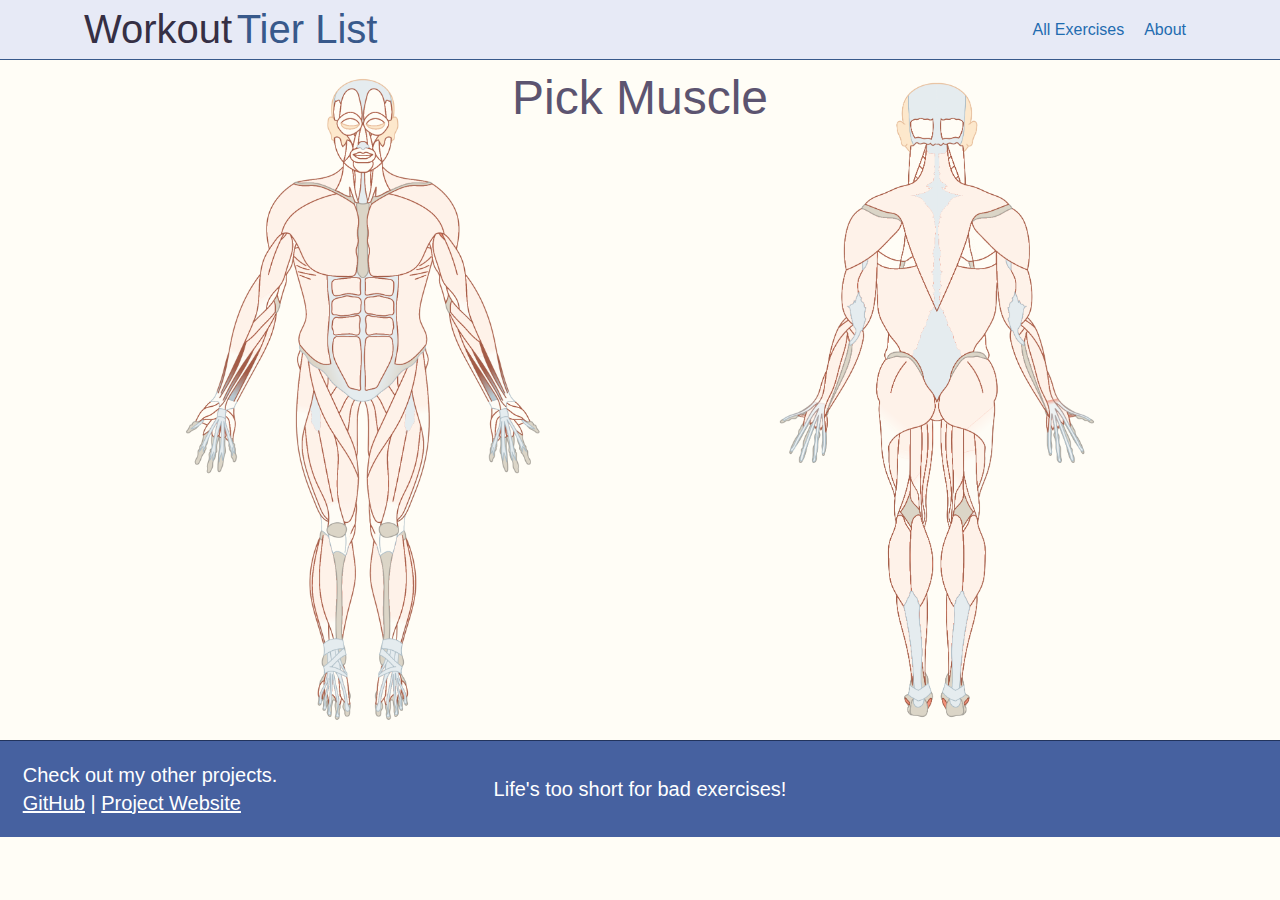
==== index.html @ be27ae37 "Added controller and main view parent" ====
<!DOCTYPE html>
<html lang="en">
  <head>
    <meta name="viewport" content="initial-scale=1, width=device-width" />
    <meta http-equiv="X-UA-Compatible" />
    <meta charset="utf-8" />
    <link rel="stylesheet" href="styles.css" />
    <script defer type="module" src="js/controller.js"></script>
    <title>Exercise tier list</title>
  </head>
  <body>
    <header>
      <div class="center flexBlock">
        <a href="#"
          ><div>
            <span class="black200-txt logo-txt">Workout</span>
            <span class="blue200-txt logo-txt">Tier List</span>
          </div>
        </a>
        <div class="header-right">
          <ul class="flexBlock black200-txt">
            <li>
              <a href="#"><span class="blue250-txt">All Exercises</span></a>
            </li>
            <li>
              <a href="./about.html"> <span class="blue250-txt">About</span></a>
            </li>
          </ul>
        </div>
      </div>
    </header>
    <main class="center">
      <section>
        <h1 class="black300-txt section-title">Pick Muscle</h1>
        <div class="flexBlock main-con">
          <div class="flexBlock mscl-con">
            <div class="mscl-front mscl-img">
              <img src="./img/muscle/front/mscl-trans.png" alt="Human muscle" />
              <!-- FRONT -->
              <!-- Shoulders -->
              <a href="#shoulders" class="shoulders_male_hover shoulder_left"
                >shoulders
              </a>
              <a href="#shoulders" class="shoulders_male_hover shoulder_right"
                >shoulders
              </a>

              <img
                src="./img/muscle/front/shoulders.png"
                alt="Shoulders"
                class="muscle shoulders_male"
              />
              <!-- Traps -->
              <a class="traps_male_hover trap_left" href="#traps">traps</a>
              <a class="traps_male_hover trap_right" href="#traps">traps</a>
              <img
                src="./img/muscle/front/traps.png"
                alt="Traps"
                class="muscle traps_male"
              />
              <!-- Chest -->
              <a class="chest_male_hover" href="#chest">chest</a>
              <img
                src="./img/muscle/front/chest.png"
                alt="Chest"
                class="muscle chest_male"
              />
              <!-- Bicpes -->
              <a class="biceps_male_hover biceps_left" href="#biceps">biceps</a>
              <a class="biceps_male_hover bicpes_right" href="#biceps"
                >biceps</a
              >
              <img
                src="./img/muscle/front/biceps.png"
                alt="Bicpes"
                class="muscle biceps_male"
              />
              <!-- Forearms -->
              <a class="forearms_male_hover forearm_left" href="#forearms"
                >forearms</a
              >
              <a class="forearms_male_hover forearm_right" href="#forearms"
                >forearms</a
              >
              <img
                src="./img/muscle/front/forearms.png"
                alt="Forearms"
                class="muscle forearms_male"
              />
              <!-- Oblique -->
              <a class="oblique_male_hover oblique_left" href="#oblique"
                >oblique</a
              >
              <a class="oblique_male_hover oblique_right" href="#oblique"
                >oblique</a
              >
              <img
                src="./img/muscle/front/oblique.png"
                alt="Oblique"
                class="muscle oblique_male"
              />
              <!-- ABS -->
              <a class="abs_male_hover" href="#abs">abs</a>
              <img
                src="./img/muscle/front/abs.png"
                alt="ABS"
                class="muscle abs_male"
              />
              <!-- Quads -->
              <a class="quads_male_hover" href="#quads">quads</a>
              <img
                src="./img/muscle/front/quads-front.png"
                alt="Quads"
                class="muscle quads_male"
              />
              <!-- Claves -->
              <a class="claves_male_hover" href="#claves">claves</a>
              <img
                src="./img/muscle/front/claves.png"
                alt="Claves"
                class="muscle claves_male"
              />
            </div>

            <div class="mscl-back mscl-img">
              <img src="./img/muscle/back/mscl-trans.png" alt="Human muscle" />
              <!-- BAK -->
              <!-- Shoulders back -->
              <a
                class="shoulders_back_male_hover shoulder_back_left"
                href="#shoulders"
                >shoulders</a
              >
              <a
                class="shoulders_back_male_hover shoulder_back_right"
                href="#shoulders"
                >shoulders</a
              >
              <img
                src="./img/muscle/back/shoulders-back.png"
                alt="Shoulders"
                class="muscle shoulders_back_male"
              />
              <!-- Traps back -->
              <a class="traps_back_male_hover" href="#traps">traps</a>
              <img
                src="./img/muscle/back/traps-back.png"
                alt="Traps"
                class="muscle traps_back_male"
              />
              <!-- Triceps -->
              <a class="triceps_male_hover triceps_left" href="#triceps"
                >triceps</a
              >
              <a class="triceps_male_hover triceps_right" href="#triceps"
                >triceps</a
              >
              <img
                src="./img/muscle/back/triceps.png"
                alt="Triceps"
                class="muscle triceps_male"
              />
              <!-- Lats back -->
              <a class="lats_back_male_hover lats_back_left" href="#lats"
                >lats</a
              >
              <a class="lats_back_male_hover lats_back_right" href="#lats"
                >lats</a
              >
              <img
                src="./img/muscle/back/lats.png"
                alt="Lats"
                class="muscle lats_back_male"
              />
              <!-- Forearms back -->
              <a
                class="forearms_back_male_hover forearms_back_left"
                href="#forearms"
                >forearms</a
              >
              <a
                class="forearms_back_male_hover forearms_back_right"
                href="#forearms"
                >forearms</a
              >
              <img
                src="./img/muscle/back/forearms-back.png"
                alt="Forearms"
                class="muscle forearms_back_male"
              />
              <!-- Glutes back -->
              <a class="glutes_back_male_hover" href="#glutes">glutes</a>
              <img
                src="./img/muscle/back/glutes.png"
                alt="Glutes"
                class="muscle glutes_back_male"
              />
              <!-- Ham back -->
              <a class="ham_back_male_hover" href="#ham">ham</a>
              <img
                src="./img/muscle/back/ham.png"
                alt="Ham"
                class="muscle ham_back_male"
              />
              <!-- Claves back -->
              <a class="claves_back_male_hover" href="#claves">claves</a>
              <img
                src="./img/muscle/back/claves-back.png"
                alt="Claves"
                class="muscle claves_back_male"
              />
            </div>
          </div>
          <section class="mscl-prev hidden flexBlock">
            <img src="./img/preview/biceps.jpg" alt="bicpes" />
            <h2 class="prev-title">Biceps</h2>
            <div class="accordion-content">
              <h3>Muscle structure</h3>
              <div class="expand hidden">XD</div>
            </div>
            <div class="accordion-content">
              <h3>Function</h3>
              <div class="expand">
                <span
                  >Lorem ipsum dolor sit, amet consectetur adipisicing elit.
                  Nulla suscipit iusto incidunt harum sed veniam voluptates
                  reiciendis sapiente nemo cupiditate?</span
                >
              </div>
            </div>
            <button class="tierlist-btn">Go to tier list!</button>
          </section>
          <div class="mscl-tier hidden">
            <div class="tier-row flexBlock">
              <span class="tier-letter">S</span>
              <section class="tier-item">
                <img
                  src="./img/item_img/biceps/biceps_curl.jpg"
                  alt="biceps curl"
                  class="item-img"
                />
                <h2 class="item-title">Biceps Curl</h2>
              </section>
              <section class="tier-item">
                <img
                  src="./img/item_img/biceps/biceps_curl.jpg"
                  alt="biceps curl"
                  class="item-img"
                />
                <h2 class="item-title">Biceps Curl</h2>
              </section>
              <section class="tier-item">
                <img
                  src="./img/item_img/biceps/biceps_curl.jpg"
                  alt="biceps curl"
                  class="item-img"
                />
                <h2 class="item-title">Biceps Curl</h2>
              </section>
              <section class="tier-item">
                <img
                  src="./img/item_img/biceps/biceps_curl.jpg"
                  alt="biceps curl"
                  class="item-img"
                />
                <h2 class="item-title">Biceps Curl</h2>
              </section>
              <section class="tier-item">
                <img
                  src="./img/item_img/biceps/reverse_curl.jpg"
                  alt="Reverse curl"
                  class="item-img"
                />
                <h2 class="item-title">Reverse Curl</h2>
              </section>
            </div>
            <div class="tier-row flexBlock">
              <span class="tier-letter">A</span>
              <section class="tier-item">
                <img
                  src="./img/item_img/biceps/biceps_curl.jpg"
                  alt="biceps curl"
                  class="item-img"
                />
                <h2 class="item-title">Biceps Curl</h2>
              </section>
              <section class="tier-item">
                <img
                  src="./img/item_img/biceps/reverse_curl.jpg"
                  alt="Reverse curl"
                  class="item-img"
                />
                <h2 class="item-title">Reverse Curl</h2>
              </section>
            </div>
            <div class="tier-row flexBlock">
              <span class="tier-letter">b</span>
              <section class="tier-item">
                <img
                  src="./img/item_img/biceps/biceps_curl.jpg"
                  alt="biceps curl"
                  class="item-img"
                />
                <h2 class="item-title">Biceps Curl</h2>
              </section>
              <section class="tier-item">
                <img
                  src="./img/item_img/biceps/reverse_curl.jpg"
                  alt="Reverse curl"
                  class="item-img"
                />
                <h2 class="item-title">Reverse Curl</h2>
              </section>
            </div>
            <div class="tier-row flexBlock">
              <span class="tier-letter">c</span>
              <section class="tier-item">
                <img
                  src="./img/item_img/biceps/biceps_curl.jpg"
                  alt="biceps curl"
                  class="item-img"
                />
                <h2 class="item-title">Biceps Curl</h2>
              </section>
              <section class="tier-item">
                <img
                  src="./img/item_img/biceps/reverse_curl.jpg"
                  alt="Reverse curl"
                  class="item-img"
                />
                <h2 class="item-title">Reverse Curl</h2>
              </section>
            </div>
            <div class="tier-row flexBlock">
              <span class="tier-letter">d</span>
              <section class="tier-item">
                <img
                  src="./img/item_img/biceps/biceps_curl.jpg"
                  alt="biceps curl"
                  class="item-img"
                />
                <h2 class="item-title">Biceps Curl</h2>
              </section>
              <section class="tier-item">
                <img
                  src="./img/item_img/biceps/reverse_curl.jpg"
                  alt="Reverse curl"
                  class="item-img"
                />
                <h2 class="item-title">Reverse Curl</h2>
              </section>
            </div>
            <div class="tier-row flexBlock">
              <span class="tier-letter">e</span>
              <section class="tier-item">
                <img
                  src="./img/item_img/biceps/biceps_curl.jpg"
                  alt="biceps curl"
                  class="item-img"
                />
                <h2 class="item-title">Biceps Curl</h2>
              </section>
              <section class="tier-item">
                <img
                  src="./img/item_img/biceps/reverse_curl.jpg"
                  alt="Reverse curl"
                  class="item-img"
                />
                <h2 class="item-title">Reverse Curl</h2>
              </section>
              <section class="tier-item">
                <img
                  src="./img/item_img/biceps/reverse_curl.jpg"
                  alt="Reverse curl"
                  class="item-img"
                />
                <h2 class="item-title">Reverse Curl</h2>
              </section>
              <section class="tier-item">
                <img
                  src="./img/item_img/biceps/reverse_curl.jpg"
                  alt="Reverse curl"
                  class="item-img"
                />
                <h2 class="item-title">Reverse Curl</h2>
              </section>
              <section class="tier-item">
                <img
                  src="./img/item_img/biceps/reverse_curl.jpg"
                  alt="Reverse curl"
                  class="item-img"
                />
                <h2 class="item-title">Reverse Curl</h2>
              </section>
              <section class="tier-item">
                <img
                  src="./img/item_img/biceps/reverse_curl.jpg"
                  alt="Reverse curl"
                  class="item-img"
                />
                <h2 class="item-title">Reverse Curl</h2>
              </section>
            </div>
            <div class="back">Back</div>
          </div>
        </div>
      </section>
      <div class="modal flexBlock hidden">
        <section class="modal-con">
          <h2 class="modal-title">Biceps Curl</h2>
          <div class="flexBlock">
            <img
              src="./img/modal/biceps/biceps_curl.gif"
              alt="biceps curl gif"
              class="modal-img"
            />
            <section class="modal-content">
              <div class="accordion-content">
                <h3>Overview</h3>
                <div class="expand modal-overview">
                  <span>
                    The biceps curl mainly targets the biceps brachii,
                    brachialis and brachioradialis muscles. The biceps is
                    stronger at elbow flexion when the forearm is supinated
                    (palms turned upward) and weaker when the forearm is
                    pronated. The brachioradialis is at its most effective when
                    the palms are facing inward, and the brachialis is
                    unaffected by forearm rotation. Therefore, the degree of
                    forearm rotation affects the degree of muscle recruitment
                    between the three muscles.</span
                  >
                </div>
              </div>
              <div class="accordion-content">
                <h3>Variation</h3>
                <div class="expand modal-variation flexBlock">
                  <section class="tier-item">
                    <img
                      src="./img/item_img/biceps/biceps_curl.jpg"
                      alt="biceps curl"
                      class="item-img"
                    />
                    <h2 class="item-title">Biceps Curl</h2>
                  </section>
                  <section class="tier-item">
                    <img
                      src="./img/item_img/biceps/biceps_curl.jpg"
                      alt="biceps curl"
                      class="item-img"
                    />
                    <h2 class="item-title">Biceps Curl</h2>
                  </section>
                  <section class="tier-item">
                    <img
                      src="./img/item_img/biceps/biceps_curl.jpg"
                      alt="biceps curl"
                      class="item-img"
                    />
                    <h2 class="item-title">Biceps Curl</h2>
                  </section>
                  <section class="tier-item">
                    <img
                      src="./img/item_img/biceps/biceps_curl.jpg"
                      alt="biceps curl"
                      class="item-img"
                    />
                    <h2 class="item-title">Biceps Curl</h2>
                  </section>
                  <section class="tier-item">
                    <img
                      src="./img/item_img/biceps/biceps_curl.jpg"
                      alt="biceps curl"
                      class="item-img"
                    />
                    <h2 class="item-title">Biceps Curl</h2>
                  </section>
                  <section class="tier-item">
                    <img
                      src="./img/item_img/biceps/biceps_curl.jpg"
                      alt="biceps curl"
                      class="item-img"
                    />
                    <h2 class="item-title">Biceps Curl</h2>
                  </section>
                  <section class="tier-item">
                    <img
                      src="./img/item_img/biceps/biceps_curl.jpg"
                      alt="biceps curl"
                      class="item-img"
                    />
                    <h2 class="item-title">Biceps Curl</h2>
                  </section>
                  <section class="tier-item">
                    <img
                      src="./img/item_img/biceps/biceps_curl.jpg"
                      alt="biceps curl"
                      class="item-img"
                    />
                    <h2 class="item-title">Biceps Curl</h2>
                  </section>
                  <section class="tier-item">
                    <img
                      src="./img/item_img/biceps/biceps_curl.jpg"
                      alt="biceps curl"
                      class="item-img"
                    />
                    <h2 class="item-title">Biceps Curl</h2>
                  </section>
                </div>
              </div>
              <div class="modal-stats flexBlock">
                <div>
                  <h3>Difficulty</h3>
                  <div class="stat-bar flexBlock">
                    <span>Very low</span>
                    <span>low</span>
                    <span>moderate</span>
                    <span>high</span>
                    <span>very high</span>
                  </div>
                  <span>High</span>
                </div>
                <div>
                  <h3>Isolation</h3>
                  <div class="stat-bar flexBlock">
                    <span>Very low</span>
                    <span>low</span>
                    <span>moderate</span>
                    <span>high</span>
                    <span>very high</span>
                  </div>
                  <span>low</span>
                </div>
                <div>
                  <h3>Progression</h3>
                  <div class="stat-bar flexBlock">
                    <span>Very low</span>
                    <span>low</span>
                    <span>moderate</span>
                    <span>high</span>
                    <span>very high</span>
                  </div>
                  <span>moderate</span>
                </div>
              </div>
            </section>
          </div>
        </section>
      </div>
    </main>
    <footer class="footer_main">
      <section class="footer_section">
        <p class="footer_text">Check out my other projects.</p>
        <p class="footer_text">
          <a href="#">GitHub</a> | <a href="#">Project Website</a>
        </p>
      </section>
      <section class="footer_section">
        <p class="footer_text">Life's too short for bad exercises!</p>
      </section>
      <section class="footer_section">
        <p class="footer_text footer_github"><i class="bx bxl-github"></i></p>
      </section>
    </footer>
  </body>
</html>
---- styles.css ----
/* GLOBAL */

* {
  text-decoration: none;
  margin: 0;
  padding: 0;
  font-family: "Open Sans", sans-serif;
  box-sizing: border-box;
  list-style-type: none;
  /* border: solid black 1px; */
}
a > span,
a {
  transition: color 0.5s;
}
a:hover > span,
a:hover {
  color: var(--a-hover);
}
html {
  font-size: 100%;
  -webkit-font-smoothing: antialiased;
}
body {
  background-color: var(--main-background);
}
:root {
  --blue100: #113f67;
  --blue200: #38598b;
  --blue250: #1f6cb0;
  --blue300: #a2a8d3;
  --blue400: #e7eaf6;

  --black100: #2a2438;
  --black200: #352f44;
  --black300: #5c5470;
  --black400: #dbd8e3;

  --a-hover: #84e9ff;

  --main-background: #fffdf6;

  --s-tier: #e87f7f;
  --a-tier: #e8a47f;
  --b-tier: #fff768;
  --c-tier: #b6ff7a;
  --d-tier: #7fe0e8;
  --e-tier: #676fff;
}
.black100-txt {
  color: var(--black100);
}
.black200-txt {
  color: var(--black200);
}
.black300-txt {
  color: var(--black300);
}
.black400-txt {
  color: var(--black400);
}
.blue100-txt {
  color: var(--blue100);
}
.blue200-txt {
  color: var(--blue200);
}
.blue250-txt {
  color: var(--blue250);
}
.blue300-txt {
  color: var(--blue300);
}
.blue400-txt {
  color: var(--blue400);
}

.center {
  margin: 0 auto;
  max-width: 1152px;
  padding: 0 20px;
}
.flexBlock {
  display: flex;
  justify-content: space-between;
  align-items: center;
}
/* HEADER */
header {
  justify-content: space-between;
  width: 100%;
  background-color: var(--blue400);
  height: 60px;
  z-index: 999;
  border-bottom: 1px solid var(--blue200);
}
header > div {
  height: 100%;
}
.logo-txt {
  font-size: 2.5rem;
}
.header-right ul li {
  padding-left: 10px;
  padding-right: 10px;
}
/* MAIN */
h1 {
  text-align: center;
  font-size: 3rem;
  font-weight: 100;
  margin: 10px auto;
}
/* Hide invisible views */
.hidden {
  width: 0;
  visibility: hidden !important;
  display: none !important;
}
/* Fix margin */
.no-margin {
  margin: 0 !important;
}
.main-con {
  width: 100%;
}
.mscl-con {
  width: 100%;
  margin: -75px 0 0 0;
  justify-content: space-around;
}
.mscl-img {
  width: 100%;
  position: relative;
  display: flex;
  align-content: center;
  justify-content: center;
}
.mscl-img > img {
  width: 47vw;
  max-width: 390px;
}

/* TEST */
.shoulders_male_hover {
  width: 12%;
  height: 10%;
  position: absolute;
  top: 17%;
  z-index: 200;
}
.shoulders_male_hover:hover ~ .shoulders_male {
  opacity: 1;
  cursor: pointer;
}
.shoulder_left {
  left: 32%;
}
.shoulder_right {
  left: 56%;
}
/*================= Traps ========================*/
.traps_male_hover {
  width: 6%;
  height: 4%;
  position: absolute;
  top: 15%;
  z-index: 201;
}
.traps_male_hover:hover ~ .traps_male {
  opacity: 1;
  cursor: pointer;
}
.trap_left {
  left: 41%;
}
.trap_right {
  left: 53%;
}
/*================= Chest ========================*/
.chest_male_hover {
  width: 24%;
  height: 12%;
  left: 38%;
  position: absolute;
  top: 20.5%;
  z-index: 201;
}
.chest_male_hover:hover ~ .chest_male {
  display: block;
  opacity: 1;
  cursor: pointer;
}
/*================= Bicpes ========================*/
.biceps_male_hover {
  width: 7%;
  height: 9%;
  position: absolute;
  top: 26%;
  z-index: 203;
}
.biceps_left {
  left: 30%;
}
.bicpes_right {
  left: 62%;
}
.biceps_male_hover:hover ~ .biceps_male {
  opacity: 1;
  cursor: pointer;
}
/*================= Forearms ========================*/
.forearms_male_hover {
  width: 12%;
  height: 14%;
  position: absolute;
  top: 35%;
  z-index: 203;
}
.forearm_left {
  left: 23%;
}
.forearm_right {
  left: 64%;
}
.forearms_male_hover:hover ~ .forearms_male {
  opacity: 1;
  cursor: pointer;
}
/*================= Oblique ========================*/
.oblique_male_hover {
  width: 5%;
  height: 12%;
  position: absolute;
  top: 32%;
  z-index: 203;
}
.oblique_left {
  left: 39%;
}
.oblique_right {
  left: 57%;
}
.oblique_male_hover:hover ~ .oblique_male {
  opacity: 1;
  cursor: pointer;
}
/*================= ABS ========================*/
.abs_male_hover {
  width: 13%;
  height: 14%;
  left: 44%;
  position: absolute;
  top: 33%;
  z-index: 199;
}
.abs_male_hover:hover ~ .abs_male {
  opacity: 1;
  cursor: pointer;
}
/*================= Quads ========================*/
.quads_male_hover {
  width: 25%;
  height: 20%;
  position: absolute;
  top: 48%;
  left: 38%;
  z-index: 203;
}
.quads_male_hover:hover ~ .quads_male {
  opacity: 1;
  cursor: pointer;
}
/*================= Claves ========================*/
.claves_male_hover {
  width: 24%;
  height: 18%;
  position: absolute;
  top: 70%;
  left: 38%;
  z-index: 203;
}
.claves_male_hover:hover ~ .claves_male {
  opacity: 1;
  cursor: pointer;
}

/*=================== Back ===================*/
/*=================== Shoulders Back ===================*/
.shoulders_back_male_hover {
  width: 11%;
  height: 10%;
  position: absolute;
  top: 21%;
  z-index: 200;
}
.shoulders_back_male_hover:hover ~ .shoulders_back_male {
  opacity: 1;
  cursor: pointer;
}
.shoulder_back_left {
  left: 37%;
}
.shoulder_back_right {
  left: 60%;
}
/*=================== Traps Back ===================*/
.traps_back_male_hover {
  width: 26%;
  height: 22%;
  left: 41%;
  position: absolute;
  top: 13%;
  z-index: 196;
}
.traps_back_male_hover:hover ~ .traps_back_male {
  opacity: 1;
  cursor: pointer;
}
/*=================== Triceps ===================*/
.triceps_male_hover {
  width: 7%;
  height: 10%;
  position: absolute;
  top: 30%;
  z-index: 202;
}
.triceps_male_hover:hover ~ .triceps_male {
  opacity: 1;
  cursor: pointer;
}
.triceps_left {
  left: 36%;
}
.triceps_right {
  left: 62%;
  width: 8%;
}
/*=================== Lats Back ===================*/
.lats_back_male_hover {
  width: 11%;
  height: 12%;
  position: absolute;
  top: 31%;
  z-index: 200;
}
.lats_back_male_hover:hover ~ .lats_back_male {
  opacity: 1;
  cursor: pointer;
}
.lats_back_left {
  left: 42%;
}
.lats_back_right {
  left: 54%;
}
/*=================== Forearms Back ===================*/
.forearms_back_male_hover {
  width: 11%;
  height: 14%;
  position: absolute;
  top: 40%;
  z-index: 204;
}
.forearms_back_male_hover:hover ~ .forearms_back_male {
  opacity: 1;
  cursor: pointer;
}
.forearms_back_left {
  left: 31%;
}
.forearms_back_right {
  left: 65%;
  width: 11%;
}
/*=================== Glutes Back ===================*/
.glutes_back_male_hover {
  width: 23%;
  height: 11%;
  left: 42%;
  position: absolute;
  top: 43%;
  z-index: 200;
}
.glutes_back_male_hover:hover ~ .glutes_back_male {
  opacity: 1;
  cursor: pointer;
}
/*=================== Ham Back ===================*/
.ham_back_male_hover {
  width: 21%;
  height: 12%;
  left: 43%;
  position: absolute;
  top: 54%;
  z-index: 200;
}
.ham_back_male_hover:hover ~ .ham_back_male {
  opacity: 1;
  cursor: pointer;
}
/*=================== Claves Back ===================*/
.claves_back_male_hover {
  width: 19%;
  height: 25%;
  left: 44%;
  position: absolute;
  top: 66%;
  z-index: 200;
}
.claves_back_male_hover:hover ~ .claves_back_male {
  opacity: 1;
  cursor: pointer;
}
.muscle {
  position: absolute;
  width: 100%;

  opacity: 0.1;
  transition: opacity 0.4s;
}
.mscl-img > a {
  font-size: 0;
  opacity: 0;
  cursor: pointer;
}
/*=================== Footer ===================*/
.footer_main {
  width: 100%;
  border-top: 1px solid #22345d;
  background-color: #4661a0;
  flex-shrink: 0;
  color: white;
  display: grid;
  row-gap: 4rem;
}
.footer_section {
  padding-left: 20px;
  padding-right: 20px;
  margin-top: 20px;
  margin-bottom: 20px;
  justify-self: center;
  align-self: center;
}
.footer_text {
  line-height: 1.4;
  font-size: 20px;
}
.footer_text a {
  color: #fff;
  text-decoration: underline;
}
.footer_github {
  font-size: 71px;
  text-align: right;
}
@media only screen and (min-width: 740px) {
  .footer_main {
    grid-template-columns: 300px auto 300px;
  }
}
@media only screen and (max-width: 750px) {
  .footer_section {
    justify-self: center;
  }
  .footer_github {
    text-align: center;
  }
  .footer_main {
    row-gap: 0px;
  }
}

/* media queries */
@media only screen and (max-width: 660px) {
  .mscl-con {
    margin: -30px 0 0 0;
  }
}
@media only screen and (max-width: 550px) {
  .logo-txt {
    font-size: 2rem;
  }
}
/* mucle preview window */
.mscl-prev {
  width: 100%;
  max-width: 50vw;
  border: solid 2px var(--black100);
  border-radius: 10px;
  height: 100%;
  flex-direction: column;
  justify-content: center;
  padding: 10px;
  margin: 10px 0;
}
.mscl-prev > img {
  max-width: 100%;
  margin-bottom: 10px;
}
.accordion-content {
  width: 100%;
  padding: 0 1vw;
}
.accordion-content h3 {
  font-size: 1.5rem;
  border-bottom: 2px solid var(--black300);
  margin-top: 11px;
  cursor: pointer;
  color: var(--black300);
  position: relative;
}
.accordion-content h3::after {
  content: "";
  width: 14px;
  height: 14px;
  border-bottom: solid 3px var(--black300);
  position: absolute;
  right: 13px;
  transform: rotate(45deg);
  transition: transform 0.5s;
  top: 2px;
  border-right: solid 3px var(--black300);
}
.accordion-content:hover h3::after {
  transform: rotate(-45deg);
}

.accordion-content .expand {
  margin-top: 10px;
  overflow-y: hidden;
  padding-bottom: 25px;
}
.mscl-prev .tierlist-btn {
  border: solid 3px var(--blue200);
  transition: all 0.5s;
  background: none;
  margin-top: 40px;
  cursor: pointer;
  border-radius: 7px;
  font-size: 1.4rem;
  font-weight: 600;
  color: var(--blue200);
  padding: 5px 20px;
}
.mscl-prev .tierlist-btn:hover {
  transform: scale(1.1);
  background-color: var(--blue400);
}
@media only screen and (max-width: 590px) {
  .mscl-prev .accordion-content h3 {
    font-size: 1.2rem;
    line-height: 28px;
  }
}
/* Tier list */
.mscl-tier {
  border: solid 3px var(--black300);
  margin-top: 20px;
  margin-bottom: 10px;
  position: relative;
  width: 100%;
}
.tier-row {
  justify-content: flex-start;
  flex-wrap: wrap;
  width: 100%;
}
.tier-row + .tier-row {
  border-top: 2px var(--black200) solid;
}
.tier-row > * {
  flex-basis: 150px;
  height: 150px;
  overflow: hidden;
  border-bottom: 2px var(--black200) solid;
  border-right: 2px var(--black200) solid;
}
.tier-letter {
  justify-content: center;
  display: flex;
  align-items: center;
  font-size: 3rem;
  text-transform: uppercase;
}
.tier-row:nth-child(1) .tier-letter {
  background-color: var(--s-tier);
}
.tier-row:nth-child(2) .tier-letter {
  background-color: var(--a-tier);
}
.tier-row:nth-child(3) .tier-letter {
  background-color: var(--b-tier);
}
.tier-row:nth-child(4) .tier-letter {
  background-color: var(--c-tier);
}
.tier-row:nth-child(5) .tier-letter {
  background-color: var(--d-tier);
}
.tier-row:nth-child(6) .tier-letter {
  background-color: var(--e-tier);
}
.item-img {
  height: 80%;
}
.tier-item {
  text-align: center;
}
.item-title {
  font-size: 1rem;
}
/* MODAL */
.modal {
  width: 100vw;
  height: 100vh;
  position: fixed;
  top: 0;
  left: 0;
  background: rgba(0, 0, 0, 0.4);
  align-items: center;
  justify-content: center;
  z-index: 2;
}
.modal-img {
  width: 30%;
}

.modal-con {
  border-top: 8px solid var(--s-tier);
  width: 80%;
  position: relative;
  height: 80%;
  z-index: 10;
  background-color: white;
  padding: 20px;
}
.modal-con::after {
  content: "S";
  width: 45px;
  height: 45px;
  position: absolute;
  color: var(--main-background);
  top: -45px;
  font-size: 3rem;
  font-weight: 100;
  right: 0;
  display: flex;
  align-items: center;
  justify-content: center;
  background: var(--s-tier);
}
.modal-title {
  text-align: center;
  margin: 10px 0;
  font-size: 2rem;
  max-height: 10%;
}

.modal-con .tier-item {
  width: 100px;
  height: 100px;
  margin: 0 10px;
}
.modal-content {
  max-width: 70%;
  overflow: auto;
  max-height: 65vh;
}
.modal-con > div {
  align-items: flex-start;
  max-height: 90%;
  overflow: hidden;
}
.modal-stats {
  padding: 20px;
}
.modal-stats > div {
  width: 100%;
  padding: 0 5px;
}
.modal-stats h3 {
  text-align: center;
}
.modal-stats .stat-bar {
  width: 100%;
  border: solid 2px var(--black300);
  border-radius: 10px;
  font-size: 1px;
  height: 40px;
  overflow: hidden;
}
.modal-stats .stat-bar span {
  width: 100%;
  height: 100%;
  border-right: 2px solid var(--black300);
}
.modal-stats .stat-bar span:nth-child(1) {
  background-color: var(--d-tier);
}
.modal-stats .stat-bar span:nth-child(2) {
  background-color: var(--c-tier);
}
.modal-stats .stat-bar span:nth-child(3) {
  background-color: var(--b-tier);
}
.modal-stats .stat-bar span:nth-child(4) {
  background-color: var(--a-tier);
}
.modal-stats .stat-bar span:nth-child(5) {
  background-color: var(--s-tier);
  border-right: none;
}
.back {
  position: absolute;
  top: 10px;
  left: -40px;
  width: 40px;
  height: 40px;
  border-left: solid var(--black300) 5px;
  border-top: solid var(--black300) 5px;
  transform: rotate(-45deg);
  font-size: 0;
  cursor: pointer;
  transition: border 0.7s;
}
.back:hover {
  border-left: solid var(--black100) 5px;
  border-top: solid var(--black100) 5px;
}

@media only screen and (max-width: 740px) {
  .modal-con > div {
    display: block;
    text-align: center;
    overflow: auto;
    max-height: 85%;
  }
  .modal-img {
    width: 70%;
  }
  .modal-content {
    max-width: 100%;
    overflow: initial;
  }
  .modal-con {
    padding: 0;
  }
  .modal-title {
    margin-bottom: 0;
    line-height: 3rem;
    border-bottom: solid 2px var(--black300);
  }
}
.about h2 {
  font-size: 2rem;
  margin: 20px;
  color: var(--black100);
}
.about > section {
  height: 100vh;
}
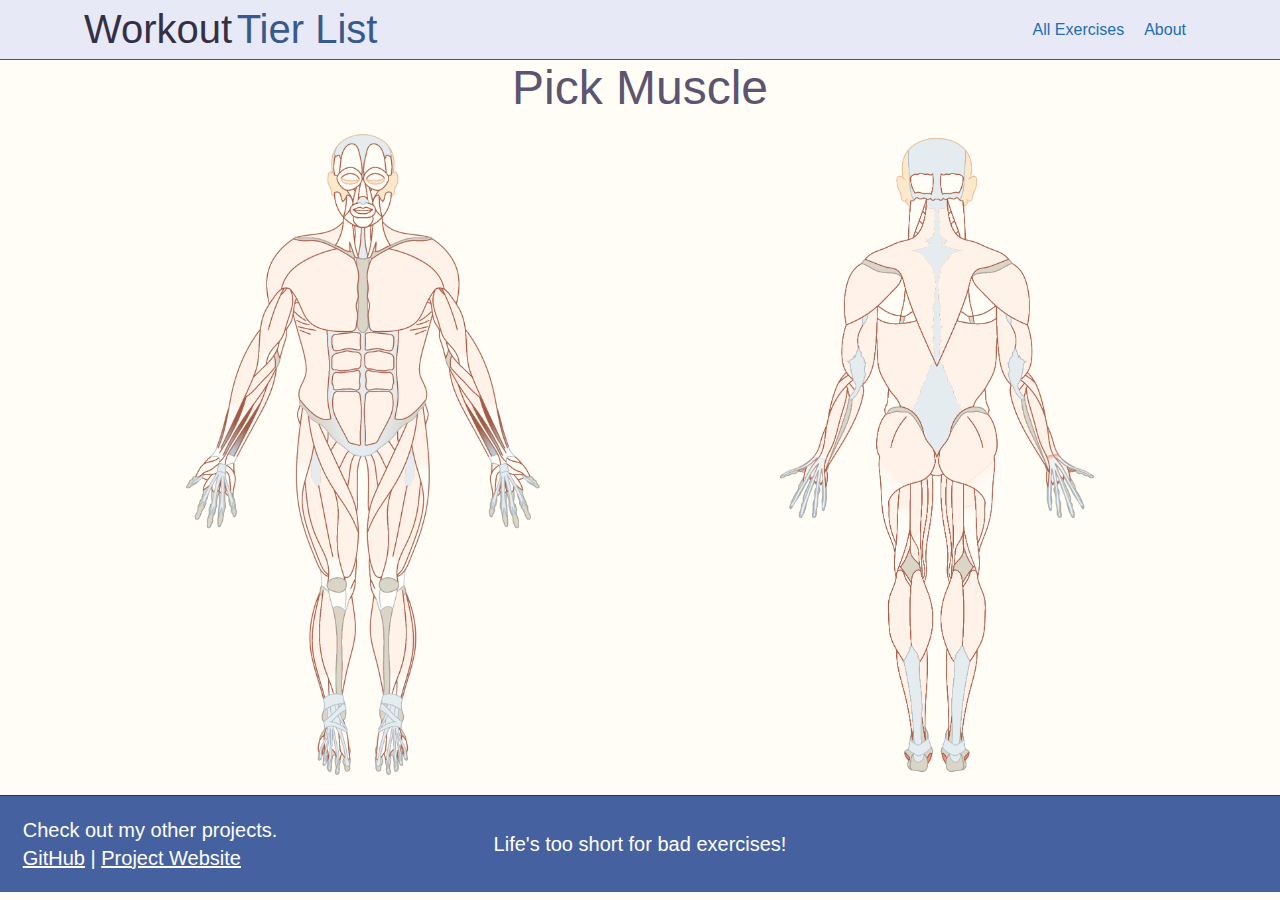
==== commit 3dd7c35f: "Acordion content logic" ====
--- a/index.html
+++ b/index.html
@@ -65,14 +65,14 @@
                 alt="Chest"
                 class="muscle chest_male"
               />
-              <!-- Bicpes -->
+              <!-- biceps -->
               <a class="biceps_male_hover biceps_left" href="#biceps">biceps</a>
-              <a class="biceps_male_hover bicpes_right" href="#biceps"
+              <a class="biceps_male_hover biceps_right" href="#biceps"
                 >biceps</a
               >
               <img
                 src="./img/muscle/front/biceps.png"
-                alt="Bicpes"
+                alt="biceps"
                 class="muscle biceps_male"
               />
               <!-- Forearms -->
@@ -107,10 +107,10 @@
                 class="muscle abs_male"
               />
               <!-- Quads -->
-              <a class="quads_male_hover" href="#quads">quads</a>
+              <a class="quads_male_hover" href="#quadriceps">quadriceps</a>
               <img
                 src="./img/muscle/front/quads-front.png"
-                alt="Quads"
+                alt="Quadriceps"
                 class="muscle quads_male"
               />
               <!-- Claves -->
@@ -212,14 +212,20 @@
             </div>
           </div>
           <section class="mscl-prev hidden flexBlock">
-            <img src="./img/preview/biceps.jpg" alt="bicpes" />
+            <!-- <img src="./img/preview/biceps.jpg" alt="biceps" />
             <h2 class="prev-title">Biceps</h2>
             <div class="accordion-content">
-              <h3>Muscle structure</h3>
-              <div class="expand hidden">XD</div>
+              <h3>
+                Muscle structureXD
+                <div class="arrow">arrow</div>
+              </h3>
+              <span class="expand hidden">XD</span>
             </div>
             <div class="accordion-content">
-              <h3>Function</h3>
+              <h3>
+                Function
+                <span class="arrow">arrow</span>
+              </h3>
               <div class="expand">
                 <span
                   >Lorem ipsum dolor sit, amet consectetur adipisicing elit.
@@ -228,7 +234,7 @@
                 >
               </div>
             </div>
-            <button class="tierlist-btn">Go to tier list!</button>
+            <button class="tierlist-btn">Go to tier list!</button> -->
           </section>
           <div class="mscl-tier hidden">
             <div class="tier-row flexBlock">
--- a/styles.css
+++ b/styles.css
@@ -109,7 +109,6 @@
   text-align: center;
   font-size: 3rem;
   font-weight: 100;
-  margin: 10px auto;
 }
 /* Hide invisible views */
 .hidden {
@@ -117,6 +116,10 @@
   visibility: hidden !important;
   display: none !important;
 }
+/* active */
+.active {
+  opacity: 1 !important;
+}
 /* Fix margin */
 .no-margin {
   margin: 0 !important;
@@ -125,8 +128,8 @@
   width: 100%;
 }
 .mscl-con {
-  width: 100%;
-  margin: -75px 0 0 0;
+  align-self: baseline;
+  width: 100%;
   justify-content: space-around;
 }
 .mscl-img {
@@ -191,7 +194,7 @@
   opacity: 1;
   cursor: pointer;
 }
-/*================= Bicpes ========================*/
+/*================= biceps ========================*/
 .biceps_male_hover {
   width: 7%;
   height: 9%;
@@ -202,7 +205,7 @@
 .biceps_left {
   left: 30%;
 }
-.bicpes_right {
+.biceps_right {
   left: 62%;
 }
 .biceps_male_hover:hover ~ .biceps_male {
@@ -495,7 +498,7 @@
   margin: 10px 0;
 }
 .mscl-prev > img {
-  max-width: 100%;
+  max-height: 40vh;
   margin-bottom: 10px;
 }
 .accordion-content {
@@ -510,8 +513,9 @@
   color: var(--black300);
   position: relative;
 }
-.accordion-content h3::after {
-  content: "";
+
+.accordion-content .arrow {
+  font-size: 0;
   width: 14px;
   height: 14px;
   border-bottom: solid 3px var(--black300);
@@ -522,14 +526,22 @@
   top: 2px;
   border-right: solid 3px var(--black300);
 }
-.accordion-content:hover h3::after {
-  transform: rotate(-45deg);
-}
-
+
+.accordion-content:hover .arrow {
+  transform: rotate(-45deg) !important;
+}
+
+.arrow.active {
+  transform: rotate(-135deg);
+}
 .accordion-content .expand {
-  margin-top: 10px;
   overflow-y: hidden;
-  padding-bottom: 25px;
+  max-height: 500px;
+  transition: 0.3s;
+}
+.accordion-content .expand.colapse {
+  max-height: 0;
+  padding-bottom: 0;
 }
 .mscl-prev .tierlist-btn {
   border: solid 3px var(--blue200);
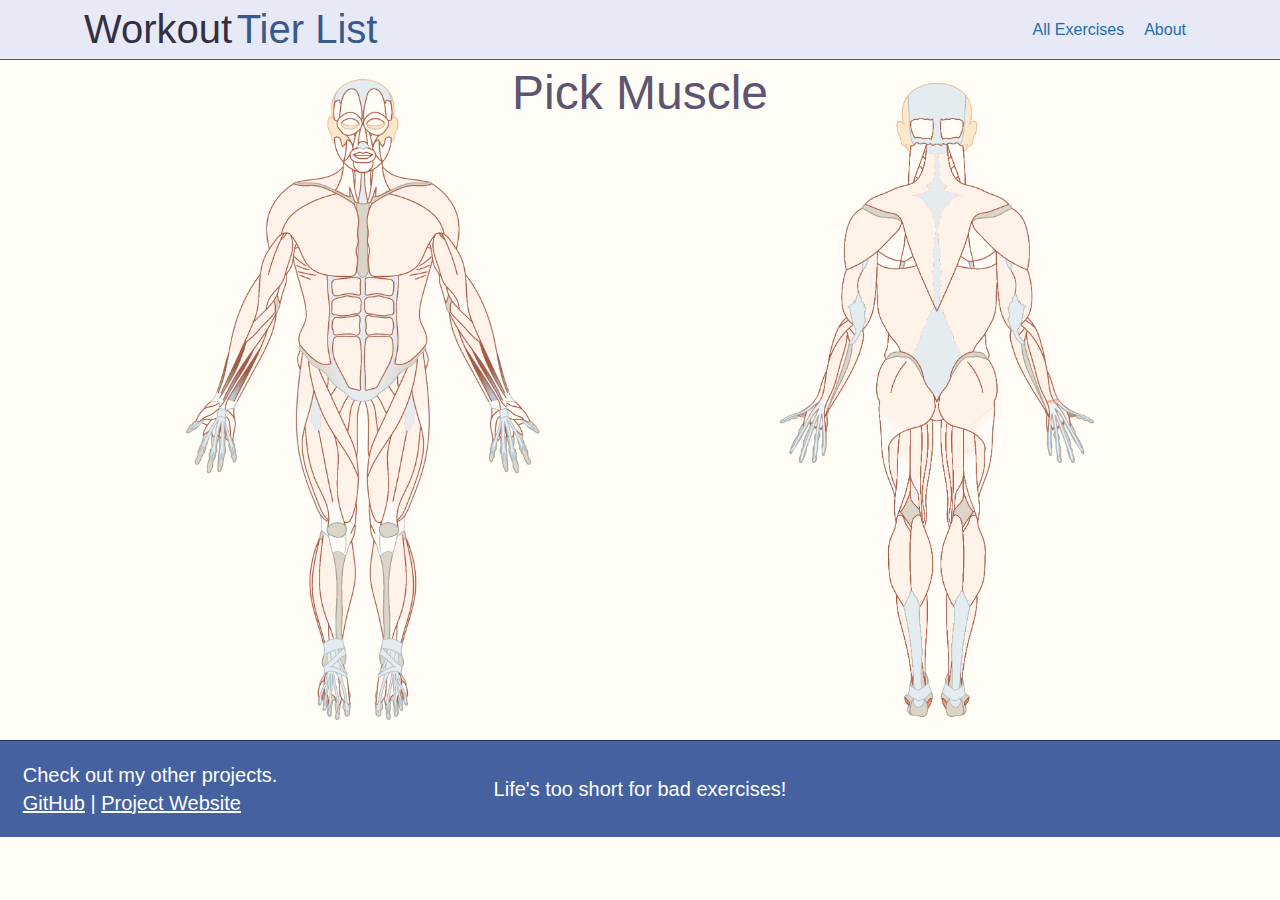
==== commit 2f0d8085: "Before changed logic" ====
--- a/index.html
+++ b/index.html
@@ -113,12 +113,12 @@
                 alt="Quadriceps"
                 class="muscle quads_male"
               />
-              <!-- Claves -->
-              <a class="claves_male_hover" href="#claves">claves</a>
-              <img
-                src="./img/muscle/front/claves.png"
-                alt="Claves"
-                class="muscle claves_male"
+              <!-- calves -->
+              <a class="calves_male_hover" href="#calves">calves</a>
+              <img
+                src="./img/muscle/front/calves.png"
+                alt="calves"
+                class="muscle calves_male"
               />
             </div>
 
@@ -202,12 +202,12 @@
                 alt="Ham"
                 class="muscle ham_back_male"
               />
-              <!-- Claves back -->
-              <a class="claves_back_male_hover" href="#claves">claves</a>
-              <img
-                src="./img/muscle/back/claves-back.png"
-                alt="Claves"
-                class="muscle claves_back_male"
+              <!-- calves back -->
+              <a class="calves_back_male_hover" href="#calves">calves</a>
+              <img
+                src="./img/muscle/back/calves-back.png"
+                alt="calves"
+                class="muscle calves_back_male"
               />
             </div>
           </div>
--- a/styles.css
+++ b/styles.css
@@ -109,6 +109,9 @@
   text-align: center;
   font-size: 3rem;
   font-weight: 100;
+  position: absolute;
+  top: 65px;
+  left: calc(50% - 128px);
 }
 /* Hide invisible views */
 .hidden {
@@ -274,8 +277,8 @@
   opacity: 1;
   cursor: pointer;
 }
-/*================= Claves ========================*/
-.claves_male_hover {
+/*================= calves ========================*/
+.calves_male_hover {
   width: 24%;
   height: 18%;
   position: absolute;
@@ -283,7 +286,7 @@
   left: 38%;
   z-index: 203;
 }
-.claves_male_hover:hover ~ .claves_male {
+.calves_male_hover:hover ~ .calves_male {
   opacity: 1;
   cursor: pointer;
 }
@@ -402,8 +405,8 @@
   opacity: 1;
   cursor: pointer;
 }
-/*=================== Claves Back ===================*/
-.claves_back_male_hover {
+/*=================== calves Back ===================*/
+.calves_back_male_hover {
   width: 19%;
   height: 25%;
   left: 44%;
@@ -411,7 +414,7 @@
   top: 66%;
   z-index: 200;
 }
-.claves_back_male_hover:hover ~ .claves_back_male {
+.calves_back_male_hover:hover ~ .calves_back_male {
   opacity: 1;
   cursor: pointer;
 }
@@ -475,11 +478,7 @@
 }
 
 /* media queries */
-@media only screen and (max-width: 660px) {
-  .mscl-con {
-    margin: -30px 0 0 0;
-  }
-}
+
 @media only screen and (max-width: 550px) {
   .logo-txt {
     font-size: 2rem;
@@ -487,14 +486,14 @@
 }
 /* mucle preview window */
 .mscl-prev {
-  width: 100%;
+  width: calc(100% - 4px);
   max-width: 50vw;
   border: solid 2px var(--black100);
   border-radius: 10px;
   height: 100%;
+  padding: 10px 0;
   flex-direction: column;
   justify-content: center;
-  padding: 10px;
   margin: 10px 0;
 }
 .mscl-prev > img {
@@ -510,6 +509,9 @@
   border-bottom: 2px solid var(--black300);
   margin-top: 11px;
   cursor: pointer;
+  background: rgba(0, 0, 0, 0.1);
+  padding: 2px;
+  border-radius: 5px;
   color: var(--black300);
   position: relative;
 }
@@ -523,7 +525,7 @@
   right: 13px;
   transform: rotate(45deg);
   transition: transform 0.5s;
-  top: 2px;
+  top: 8px;
   border-right: solid 3px var(--black300);
 }
 
@@ -563,6 +565,11 @@
   .mscl-prev .accordion-content h3 {
     font-size: 1.2rem;
     line-height: 28px;
+  }
+}
+@media only screen and (max-width: 660px) {
+  h1 {
+    position: inherit;
   }
 }
 /* Tier list */
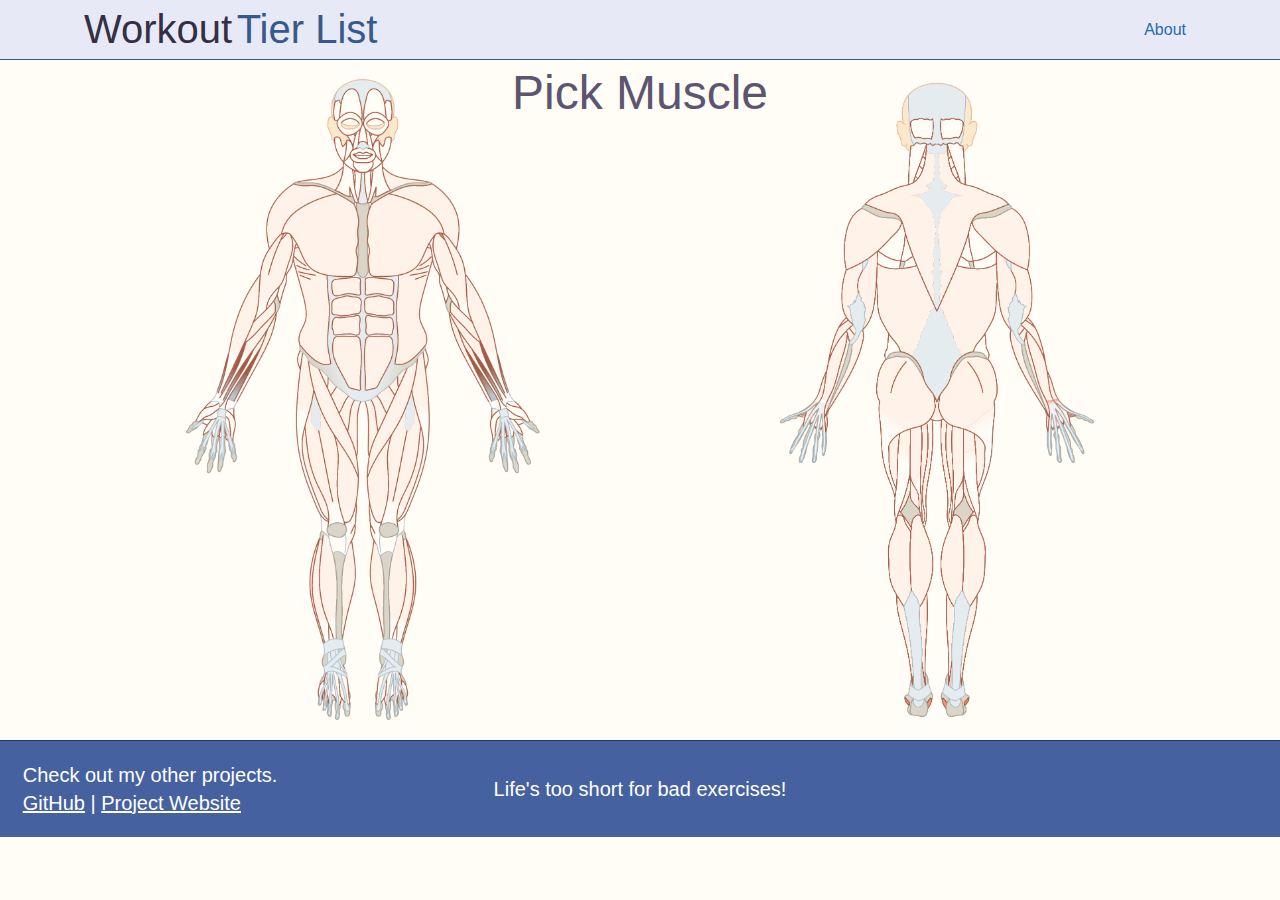
==== commit 2519c523: "Small fixes in logic" ====
--- a/index.html
+++ b/index.html
@@ -20,9 +20,6 @@
         <div class="header-right">
           <ul class="flexBlock black200-txt">
             <li>
-              <a href="#"><span class="blue250-txt">All Exercises</span></a>
-            </li>
-            <li>
               <a href="./about.html"> <span class="blue250-txt">About</span></a>
             </li>
           </ul>
@@ -33,6 +30,7 @@
       <section>
         <h1 class="black300-txt section-title">Pick Muscle</h1>
         <div class="flexBlock main-con">
+      
           <div class="flexBlock mscl-con">
             <div class="mscl-front mscl-img">
               <img src="./img/muscle/front/mscl-trans.png" alt="Human muscle" />
@@ -237,321 +235,12 @@
             <button class="tierlist-btn">Go to tier list!</button> -->
           </section>
           <div class="mscl-tier hidden">
-            <div class="tier-row flexBlock">
-              <span class="tier-letter">S</span>
-              <section class="tier-item">
-                <img
-                  src="./img/item_img/biceps/biceps_curl.jpg"
-                  alt="biceps curl"
-                  class="item-img"
-                />
-                <h2 class="item-title">Biceps Curl</h2>
-              </section>
-              <section class="tier-item">
-                <img
-                  src="./img/item_img/biceps/biceps_curl.jpg"
-                  alt="biceps curl"
-                  class="item-img"
-                />
-                <h2 class="item-title">Biceps Curl</h2>
-              </section>
-              <section class="tier-item">
-                <img
-                  src="./img/item_img/biceps/biceps_curl.jpg"
-                  alt="biceps curl"
-                  class="item-img"
-                />
-                <h2 class="item-title">Biceps Curl</h2>
-              </section>
-              <section class="tier-item">
-                <img
-                  src="./img/item_img/biceps/biceps_curl.jpg"
-                  alt="biceps curl"
-                  class="item-img"
-                />
-                <h2 class="item-title">Biceps Curl</h2>
-              </section>
-              <section class="tier-item">
-                <img
-                  src="./img/item_img/biceps/reverse_curl.jpg"
-                  alt="Reverse curl"
-                  class="item-img"
-                />
-                <h2 class="item-title">Reverse Curl</h2>
-              </section>
-            </div>
-            <div class="tier-row flexBlock">
-              <span class="tier-letter">A</span>
-              <section class="tier-item">
-                <img
-                  src="./img/item_img/biceps/biceps_curl.jpg"
-                  alt="biceps curl"
-                  class="item-img"
-                />
-                <h2 class="item-title">Biceps Curl</h2>
-              </section>
-              <section class="tier-item">
-                <img
-                  src="./img/item_img/biceps/reverse_curl.jpg"
-                  alt="Reverse curl"
-                  class="item-img"
-                />
-                <h2 class="item-title">Reverse Curl</h2>
-              </section>
-            </div>
-            <div class="tier-row flexBlock">
-              <span class="tier-letter">b</span>
-              <section class="tier-item">
-                <img
-                  src="./img/item_img/biceps/biceps_curl.jpg"
-                  alt="biceps curl"
-                  class="item-img"
-                />
-                <h2 class="item-title">Biceps Curl</h2>
-              </section>
-              <section class="tier-item">
-                <img
-                  src="./img/item_img/biceps/reverse_curl.jpg"
-                  alt="Reverse curl"
-                  class="item-img"
-                />
-                <h2 class="item-title">Reverse Curl</h2>
-              </section>
-            </div>
-            <div class="tier-row flexBlock">
-              <span class="tier-letter">c</span>
-              <section class="tier-item">
-                <img
-                  src="./img/item_img/biceps/biceps_curl.jpg"
-                  alt="biceps curl"
-                  class="item-img"
-                />
-                <h2 class="item-title">Biceps Curl</h2>
-              </section>
-              <section class="tier-item">
-                <img
-                  src="./img/item_img/biceps/reverse_curl.jpg"
-                  alt="Reverse curl"
-                  class="item-img"
-                />
-                <h2 class="item-title">Reverse Curl</h2>
-              </section>
-            </div>
-            <div class="tier-row flexBlock">
-              <span class="tier-letter">d</span>
-              <section class="tier-item">
-                <img
-                  src="./img/item_img/biceps/biceps_curl.jpg"
-                  alt="biceps curl"
-                  class="item-img"
-                />
-                <h2 class="item-title">Biceps Curl</h2>
-              </section>
-              <section class="tier-item">
-                <img
-                  src="./img/item_img/biceps/reverse_curl.jpg"
-                  alt="Reverse curl"
-                  class="item-img"
-                />
-                <h2 class="item-title">Reverse Curl</h2>
-              </section>
-            </div>
-            <div class="tier-row flexBlock">
-              <span class="tier-letter">e</span>
-              <section class="tier-item">
-                <img
-                  src="./img/item_img/biceps/biceps_curl.jpg"
-                  alt="biceps curl"
-                  class="item-img"
-                />
-                <h2 class="item-title">Biceps Curl</h2>
-              </section>
-              <section class="tier-item">
-                <img
-                  src="./img/item_img/biceps/reverse_curl.jpg"
-                  alt="Reverse curl"
-                  class="item-img"
-                />
-                <h2 class="item-title">Reverse Curl</h2>
-              </section>
-              <section class="tier-item">
-                <img
-                  src="./img/item_img/biceps/reverse_curl.jpg"
-                  alt="Reverse curl"
-                  class="item-img"
-                />
-                <h2 class="item-title">Reverse Curl</h2>
-              </section>
-              <section class="tier-item">
-                <img
-                  src="./img/item_img/biceps/reverse_curl.jpg"
-                  alt="Reverse curl"
-                  class="item-img"
-                />
-                <h2 class="item-title">Reverse Curl</h2>
-              </section>
-              <section class="tier-item">
-                <img
-                  src="./img/item_img/biceps/reverse_curl.jpg"
-                  alt="Reverse curl"
-                  class="item-img"
-                />
-                <h2 class="item-title">Reverse Curl</h2>
-              </section>
-              <section class="tier-item">
-                <img
-                  src="./img/item_img/biceps/reverse_curl.jpg"
-                  alt="Reverse curl"
-                  class="item-img"
-                />
-                <h2 class="item-title">Reverse Curl</h2>
-              </section>
-            </div>
-            <div class="back">Back</div>
+           
+            </div>
           </div>
         </div>
       </section>
       <div class="modal flexBlock hidden">
-        <section class="modal-con">
-          <h2 class="modal-title">Biceps Curl</h2>
-          <div class="flexBlock">
-            <img
-              src="./img/modal/biceps/biceps_curl.gif"
-              alt="biceps curl gif"
-              class="modal-img"
-            />
-            <section class="modal-content">
-              <div class="accordion-content">
-                <h3>Overview</h3>
-                <div class="expand modal-overview">
-                  <span>
-                    The biceps curl mainly targets the biceps brachii,
-                    brachialis and brachioradialis muscles. The biceps is
-                    stronger at elbow flexion when the forearm is supinated
-                    (palms turned upward) and weaker when the forearm is
-                    pronated. The brachioradialis is at its most effective when
-                    the palms are facing inward, and the brachialis is
-                    unaffected by forearm rotation. Therefore, the degree of
-                    forearm rotation affects the degree of muscle recruitment
-                    between the three muscles.</span
-                  >
-                </div>
-              </div>
-              <div class="accordion-content">
-                <h3>Variation</h3>
-                <div class="expand modal-variation flexBlock">
-                  <section class="tier-item">
-                    <img
-                      src="./img/item_img/biceps/biceps_curl.jpg"
-                      alt="biceps curl"
-                      class="item-img"
-                    />
-                    <h2 class="item-title">Biceps Curl</h2>
-                  </section>
-                  <section class="tier-item">
-                    <img
-                      src="./img/item_img/biceps/biceps_curl.jpg"
-                      alt="biceps curl"
-                      class="item-img"
-                    />
-                    <h2 class="item-title">Biceps Curl</h2>
-                  </section>
-                  <section class="tier-item">
-                    <img
-                      src="./img/item_img/biceps/biceps_curl.jpg"
-                      alt="biceps curl"
-                      class="item-img"
-                    />
-                    <h2 class="item-title">Biceps Curl</h2>
-                  </section>
-                  <section class="tier-item">
-                    <img
-                      src="./img/item_img/biceps/biceps_curl.jpg"
-                      alt="biceps curl"
-                      class="item-img"
-                    />
-                    <h2 class="item-title">Biceps Curl</h2>
-                  </section>
-                  <section class="tier-item">
-                    <img
-                      src="./img/item_img/biceps/biceps_curl.jpg"
-                      alt="biceps curl"
-                      class="item-img"
-                    />
-                    <h2 class="item-title">Biceps Curl</h2>
-                  </section>
-                  <section class="tier-item">
-                    <img
-                      src="./img/item_img/biceps/biceps_curl.jpg"
-                      alt="biceps curl"
-                      class="item-img"
-                    />
-                    <h2 class="item-title">Biceps Curl</h2>
-                  </section>
-                  <section class="tier-item">
-                    <img
-                      src="./img/item_img/biceps/biceps_curl.jpg"
-                      alt="biceps curl"
-                      class="item-img"
-                    />
-                    <h2 class="item-title">Biceps Curl</h2>
-                  </section>
-                  <section class="tier-item">
-                    <img
-                      src="./img/item_img/biceps/biceps_curl.jpg"
-                      alt="biceps curl"
-                      class="item-img"
-                    />
-                    <h2 class="item-title">Biceps Curl</h2>
-                  </section>
-                  <section class="tier-item">
-                    <img
-                      src="./img/item_img/biceps/biceps_curl.jpg"
-                      alt="biceps curl"
-                      class="item-img"
-                    />
-                    <h2 class="item-title">Biceps Curl</h2>
-                  </section>
-                </div>
-              </div>
-              <div class="modal-stats flexBlock">
-                <div>
-                  <h3>Difficulty</h3>
-                  <div class="stat-bar flexBlock">
-                    <span>Very low</span>
-                    <span>low</span>
-                    <span>moderate</span>
-                    <span>high</span>
-                    <span>very high</span>
-                  </div>
-                  <span>High</span>
-                </div>
-                <div>
-                  <h3>Isolation</h3>
-                  <div class="stat-bar flexBlock">
-                    <span>Very low</span>
-                    <span>low</span>
-                    <span>moderate</span>
-                    <span>high</span>
-                    <span>very high</span>
-                  </div>
-                  <span>low</span>
-                </div>
-                <div>
-                  <h3>Progression</h3>
-                  <div class="stat-bar flexBlock">
-                    <span>Very low</span>
-                    <span>low</span>
-                    <span>moderate</span>
-                    <span>high</span>
-                    <span>very high</span>
-                  </div>
-                  <span>moderate</span>
-                </div>
-              </div>
-            </section>
-          </div>
-        </section>
       </div>
     </main>
     <footer class="footer_main">
--- a/styles.css
+++ b/styles.css
@@ -647,15 +647,14 @@
 
 .modal-con {
   border-top: 8px solid var(--s-tier);
+  position: relative;
   width: 80%;
-  position: relative;
   height: 80%;
   z-index: 10;
   background-color: white;
   padding: 20px;
 }
-.modal-con::after {
-  content: "S";
+.modal-con .top-letter {
   width: 45px;
   height: 45px;
   position: absolute;
@@ -673,16 +672,20 @@
   text-align: center;
   margin: 10px 0;
   font-size: 2rem;
-  max-height: 10%;
 }
 
 .modal-con .tier-item {
-  width: 100px;
-  height: 100px;
+  width: 150px;
+  height: 150px;
   margin: 0 10px;
+  overflow: hidden;
+  cursor: pointer;
+}
+.modal-variation {
+  flex-wrap: wrap;
 }
 .modal-content {
-  max-width: 70%;
+  width: 70%;
   overflow: auto;
   max-height: 65vh;
 }
@@ -691,11 +694,9 @@
   max-height: 90%;
   overflow: hidden;
 }
-.modal-stats {
-  padding: 20px;
-}
+
 .modal-stats > div {
-  width: 100%;
+  width: 33%;
   padding: 0 5px;
 }
 .modal-stats h3 {
@@ -748,7 +749,7 @@
   border-top: solid var(--black100) 5px;
 }
 
-@media only screen and (max-width: 740px) {
+@media only screen and (max-width: 790px) {
   .modal-con > div {
     display: block;
     text-align: center;
@@ -759,18 +760,77 @@
     width: 70%;
   }
   .modal-content {
-    max-width: 100%;
+    width: 100%;
     overflow: initial;
   }
   .modal-con {
     padding: 0;
   }
   .modal-title {
+    padding-bottom: 10px;
     margin-bottom: 0;
-    line-height: 3rem;
     border-bottom: solid 2px var(--black300);
   }
-}
+  .modal-variation {
+    justify-content: center;
+  }
+}
+@media only screen and (max-width: 650px) {
+  .tier-letter {
+    width: 100%;
+  }
+  .tier-row {
+    flex-direction: column;
+  }
+  .tier-item {
+    border-right: none;
+    width: 100%;
+  }
+  .tier-row > * {
+    border-right: none;
+  }
+}
+@media only screen and (max-width: 1230px) {
+  .mscl-tier {
+    margin-left: 20px;
+  }
+  .back {
+    position: fixed;
+    top: 0;
+    bottom: 0;
+    left: 0;
+    z-index: 1;
+    background: linear-gradient(90deg, var(--black100), transparent);
+    width: 40px;
+    height: unset;
+    border: none;
+    transform: none;
+    /* height: 40px; */
+    /* border-left: solid var(--black300) 5px; */
+    /* border-top: solid var(--black300) 5px; */
+    /* transform: rotate(-45deg); */
+    font-size: 0;
+    cursor: pointer;
+    transition: opacity 0.7s;
+  }
+  .back::after {
+    content: "";
+    width: 30px;
+    height: 30px;
+    /* height: 40px; */
+    border-left: solid var(--black100) 5px;
+    border-top: solid var(--black100) 5px;
+    transform: rotate(-45deg);
+    position: fixed;
+    top: 50%;
+    left: 10px;
+  }
+  .back:hover {
+    border: none;
+    opacity: 0.4;
+  }
+}
+
 .about h2 {
   font-size: 2rem;
   margin: 20px;
@@ -779,3 +839,180 @@
 .about > section {
   height: 100vh;
 }
+/* Accordion */
+.accordion {
+  width: 100%;
+}
+.accordion .content-box {
+  position: relative;
+  margin: 10px 20px;
+}
+.accordion .content-box .label {
+  font-size: 1.5rem;
+  border-bottom: 2px solid var(--black300);
+  margin: 10px auto;
+  cursor: pointer;
+  background: rgba(0, 0, 0, 0.1);
+  padding: 2px 10px;
+  border-radius: 5px;
+  position: relative;
+
+  color: var(--black300);
+}
+.accordion .content-box .label::before {
+  content: "+";
+  position: absolute;
+  top: 50%;
+  right: 20px;
+  transform: translateY(-50%);
+  font-size: 1.5em;
+}
+.accordion .content-box .content {
+  position: relative;
+  height: 0;
+  overflow: auto;
+  transition: 0.5s;
+}
+.accordion .content-box.active .label::before {
+  content: "-";
+}
+.accordion .content-box.active .content {
+  height: 150px;
+}
+/* TEST */
+
+@-webkit-keyframes enter {
+  0% {
+    opacity: 0;
+    top: -10px;
+  }
+  5% {
+    opacity: 1;
+    top: 0px;
+  }
+  50.9% {
+    opacity: 1;
+    top: 0px;
+  }
+  55.9% {
+    opacity: 0;
+    top: 10px;
+  }
+}
+@keyframes enter {
+  0% {
+    opacity: 0;
+    top: -10px;
+  }
+  5% {
+    opacity: 1;
+    top: 0px;
+  }
+  50.9% {
+    opacity: 1;
+    top: 0px;
+  }
+  55.9% {
+    opacity: 0;
+    top: 10px;
+  }
+}
+@-moz-keyframes enter {
+  0% {
+    opacity: 0;
+    top: -10px;
+  }
+  5% {
+    opacity: 1;
+    top: 0px;
+  }
+  50.9% {
+    opacity: 1;
+    top: 0px;
+  }
+  55.9% {
+    opacity: 0;
+    top: 10px;
+  }
+}
+
+.square {
+  background: var(--blue400);
+  width: 15px;
+  height: 15px;
+  float: left;
+  top: -10px;
+  margin-right: 5px;
+  margin-top: 5px;
+  position: relative;
+  opacity: 0;
+  -webkit-animation: enter 6s infinite;
+  animation: enter 6s infinite;
+}
+
+.enter {
+  top: 0px;
+  opacity: 1;
+}
+
+.square:nth-child(1) {
+  -webkit-animation-delay: 1.8s;
+  -moz-animation-delay: 1.8s;
+  animation-delay: 1.8s;
+  background: var(--b-tier);
+}
+
+.square:nth-child(2) {
+  -webkit-animation-delay: 2.1s;
+  -moz-animation-delay: 2.1s;
+  animation-delay: 2.1s;
+  background: var(--a-tier);
+}
+
+.square:nth-child(3) {
+  -webkit-animation-delay: 2.4s;
+  -moz-animation-delay: 2.4s;
+  animation-delay: 2.4s;
+  background: var(--s-tier);
+}
+
+.square:nth-child(4) {
+  -webkit-animation-delay: 0.9s;
+  -moz-animation-delay: 0.9s;
+  animation-delay: 0.9s;
+  background: var(--e-tier);
+}
+
+.square:nth-child(5) {
+  -webkit-animation-delay: 1.2s;
+  -moz-animation-delay: 1.2s;
+  animation-delay: 1.2s;
+  background: var(--d-tier);
+}
+
+.square:nth-child(6) {
+  -webkit-animation-delay: 1.5s;
+  -moz-animation-delay: 1.5s;
+  animation-delay: 1.5s;
+  background: var(--c-tier);
+}
+
+.square:nth-child(8) {
+  -webkit-animation-delay: 0.3s;
+  -moz-animation-delay: 0.3s;
+  animation-delay: 0.3s;
+}
+
+.square:nth-child(9) {
+  -webkit-animation-delay: 0.6s;
+  -moz-animation-delay: 0.6s;
+  animation-delay: 0.6s;
+}
+
+.clear {
+  clear: both;
+}
+
+.last {
+  margin-right: 0;
+}
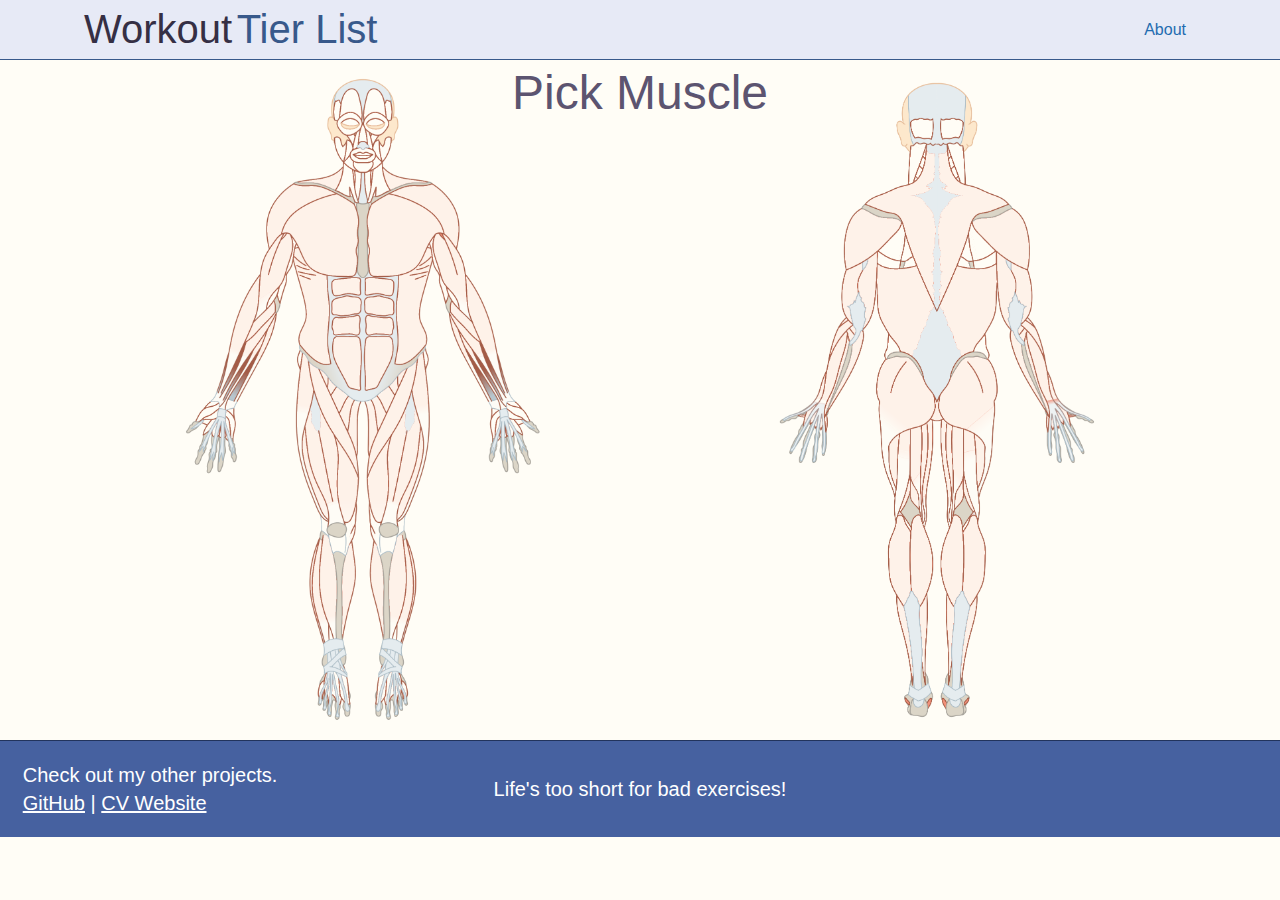
==== commit ad7cbf93: "cleaning" ====
--- a/index.html
+++ b/index.html
@@ -194,10 +194,10 @@
                 class="muscle glutes_back_male"
               />
               <!-- Ham back -->
-              <a class="ham_back_male_hover" href="#ham">ham</a>
+              <a class="ham_back_male_hover" href="#hamstring">hamstring</a>
               <img
                 src="./img/muscle/back/ham.png"
-                alt="Ham"
+                alt="Hamstring"
                 class="muscle ham_back_male"
               />
               <!-- calves back -->
@@ -247,7 +247,7 @@
       <section class="footer_section">
         <p class="footer_text">Check out my other projects.</p>
         <p class="footer_text">
-          <a href="#">GitHub</a> | <a href="#">Project Website</a>
+          <a href="https://github.com/MikolajGladysz/exercise-tier-list">GitHub</a> | <a href="https://gladysz-cv.netlify.app/">CV Website</a>
         </p>
       </section>
       <section class="footer_section">
--- a/styles.css
+++ b/styles.css
@@ -498,6 +498,7 @@
 }
 .mscl-prev > img {
   max-height: 40vh;
+  max-width: 100vw;
   margin-bottom: 10px;
 }
 .accordion-content {
@@ -621,10 +622,11 @@
   background-color: var(--e-tier);
 }
 .item-img {
-  height: 80%;
+  height: 55%;
 }
 .tier-item {
   text-align: center;
+  cursor: pointer;
 }
 .item-title {
   font-size: 1rem;
